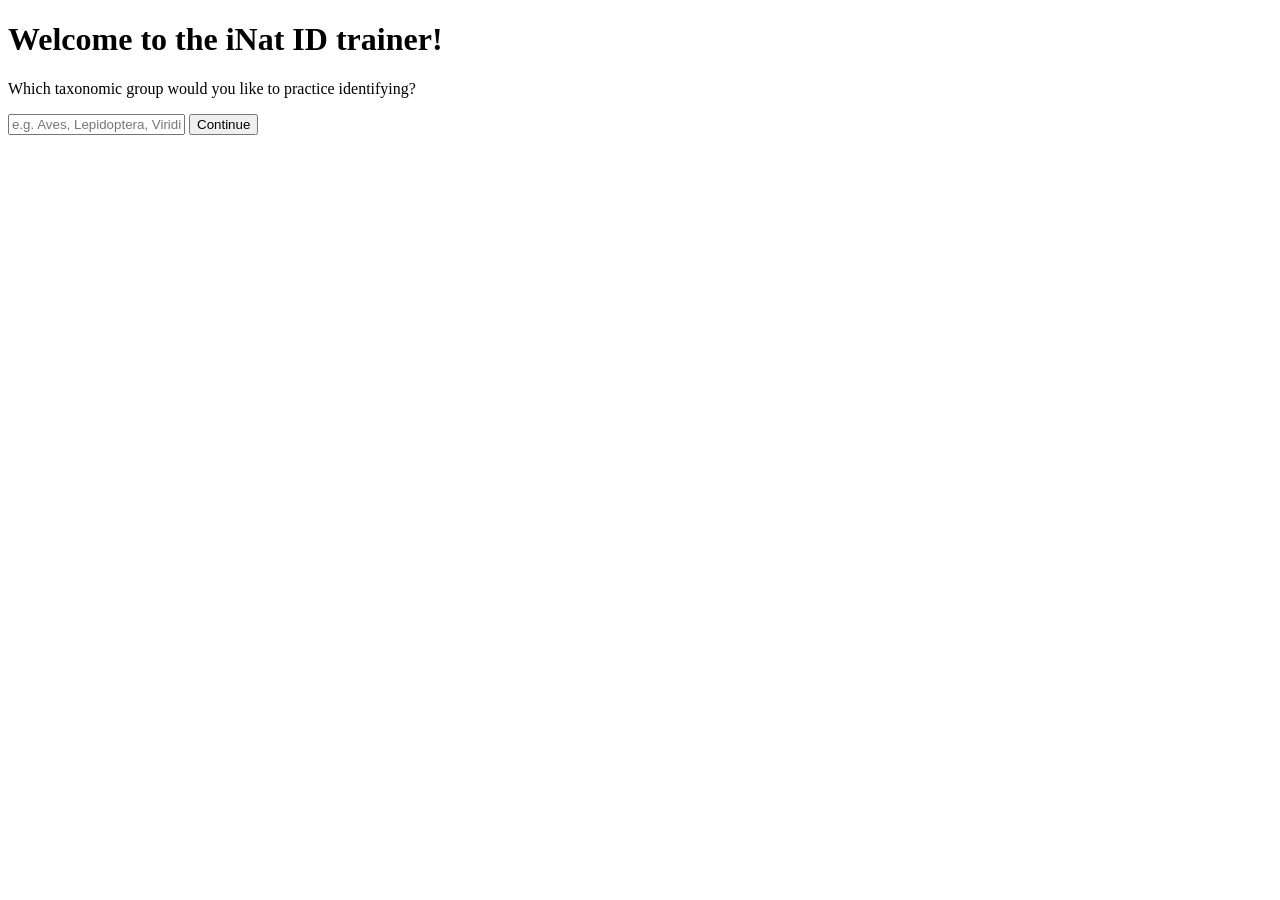
==== main.html @ 6d4fb7b5 "added HTML files" ====
<!DOCTYPE html>
<html lang="en">
<head>
    <meta charset="UTF-8">
    <meta name="viewport" content="width=device-width, initial-scale=1.0">
    <title>iNat ID trainer</title>
    <link rel="stylesheet" href="styles.css">
</head><body>
    <header>
        <h1>Welcome to the iNat ID trainer!</h1>
    </header>
    <div id="taxon-step">
        <p>Which taxonomic group would you like to practice identifying?</p>
        <input type="text" id="taxonomic-group" name="taxonomic-group" placeholder="e.g. Aves, Lepidoptera, Viridiplantae">
        <button id="taxon-continue">Continue</button>
    </div>

    <div id="region-step" style="display:none;">
        <p>Which geographic region do you want to train for?</p>
        <input type="text" id="region" name="region" placeholder="e.g. Global, Nearctic, Neotropics, Europe">
        <div>
            <button id="region-back">Back</button>
            <button id="region-continue">Start Training</button>
        </div>
    </div>

    <script>
        const taxonContinue = document.getElementById('taxon-continue');
        const regionContinue = document.getElementById('region-continue');
        const regionBack = document.getElementById('region-back');

        const taxonStep = document.getElementById('taxon-step');
        const regionStep = document.getElementById('region-step');

        function showStep(step) {
            taxonStep.style.display = step === 'taxon' ? '' : 'none';
            regionStep.style.display = step === 'region' ? '' : 'none';
        }

        taxonContinue.addEventListener('click', function() {
            const group = document.getElementById('taxonomic-group').value.trim();
            // Optionally validate group here
            showStep('region');
            document.getElementById('region').focus();
        });

        regionBack.addEventListener('click', function() {
            showStep('taxon');
            document.getElementById('taxonomic-group').focus();
        });

        regionContinue.addEventListener('click', function() {
            const group = document.getElementById('taxonomic-group').value.trim();
            const region = document.getElementById('region').value.trim();
            // Navigate to training.html with taxon and region as query params
            const params = new URLSearchParams();
            if (group) params.append('taxon', group);
            if (region) params.append('region', region);
            window.location.href = 'training.html' + (params.toString() ? '?' + params.toString() : '');
        });
    </script>
</body>
</html>
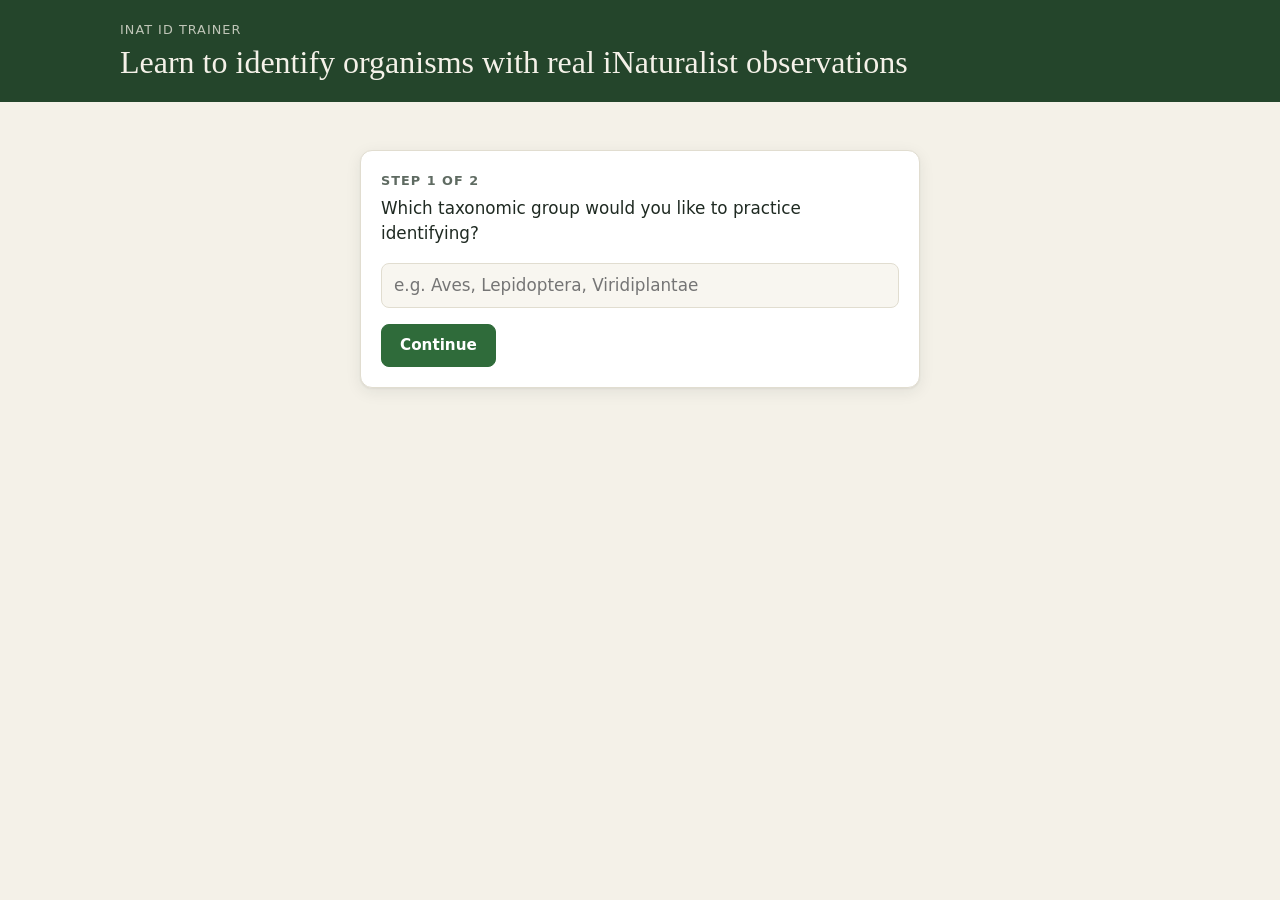
==== commit a8ac73da: "Add guessing, photo carousel, map and styling; fix API errors - Fix "Failed to fetch from iNaturalis" ====
--- a/main.html
+++ b/main.html
@@ -7,22 +7,33 @@
     <link rel="stylesheet" href="styles.css">
 </head><body>
     <header>
-        <h1>Welcome to the iNat ID trainer!</h1>
+        <div>
+            <span class="brand">iNat ID trainer</span>
+            <h1>Learn to identify organisms with real iNaturalist observations</h1>
+        </div>
     </header>
-    <div id="taxon-step">
-        <p>Which taxonomic group would you like to practice identifying?</p>
-        <input type="text" id="taxonomic-group" name="taxonomic-group" placeholder="e.g. Aves, Lepidoptera, Viridiplantae">
-        <button id="taxon-continue">Continue</button>
-    </div>
+    <main>
+        <section class="card start-card">
+            <div id="taxon-step">
+                <div class="step-label">Step 1 of 2</div>
+                <p><label for="taxonomic-group">Which taxonomic group would you like to practice identifying?</label></p>
+                <input type="text" id="taxonomic-group" name="taxonomic-group" placeholder="e.g. Aves, Lepidoptera, Viridiplantae">
+                <div class="button-row">
+                    <button id="taxon-continue" class="primary">Continue</button>
+                </div>
+            </div>
 
-    <div id="region-step" style="display:none;">
-        <p>Which geographic region do you want to train for?</p>
-        <input type="text" id="region" name="region" placeholder="e.g. Global, Nearctic, Neotropics, Europe">
-        <div>
-            <button id="region-back">Back</button>
-            <button id="region-continue">Start Training</button>
-        </div>
-    </div>
+            <div id="region-step" style="display:none;">
+                <div class="step-label">Step 2 of 2</div>
+                <p><label for="region">Which geographic region do you want to train for?</label></p>
+                <input type="text" id="region" name="region" placeholder="e.g. Global, Nearctic, Neotropics, Europe">
+                <div class="button-row">
+                    <button id="region-continue" class="primary">Start training</button>
+                    <button id="region-back">Back</button>
+                </div>
+            </div>
+        </section>
+    </main>
 
     <script>
         const taxonContinue = document.getElementById('taxon-continue');
@@ -58,6 +69,14 @@
             if (region) params.append('region', region);
             window.location.href = 'training.html' + (params.toString() ? '?' + params.toString() : '');
         });
+
+        // Pressing Enter in a text box continues to the next step
+        document.getElementById('taxonomic-group').addEventListener('keydown', function(event) {
+            if (event.key === 'Enter') taxonContinue.click();
+        });
+        document.getElementById('region').addEventListener('keydown', function(event) {
+            if (event.key === 'Enter') regionContinue.click();
+        });
     </script>
 </body>
 </html>
--- a/styles.css
+++ b/styles.css
@@ -0,0 +1,431 @@
+/* Shared styles for the iNat ID trainer */
+
+:root {
+    --bg: #f4f1e8;
+    --surface: #ffffff;
+    --surface-muted: #f8f6f0;
+    --text: #1f2a22;
+    --text-muted: #5f6b62;
+    --border: #e1ddd0;
+    --primary: #2f6b3a;
+    --primary-hover: #25562e;
+    --primary-text: #ffffff;
+    --header-bg: #24452b;
+    --header-text: #f4f1e8;
+    --photo-bg: #161a17;
+    --focus: #e0a526;
+    --correct-bg: #e3f1e1;
+    --correct-text: #22572b;
+    --correct-border: #5aa364;
+    --close-bg: #fbf1d9;
+    --close-text: #73550f;
+    --close-border: #d9a634;
+    --wrong-bg: #f8e3df;
+    --wrong-text: #8c2f22;
+    --wrong-border: #d0644f;
+    --shadow: 0 1px 2px rgba(31, 42, 34, 0.06), 0 4px 16px rgba(31, 42, 34, 0.08);
+    --radius: 12px;
+    --font-body: system-ui, -apple-system, "Segoe UI", Roboto, "Helvetica Neue", Arial, sans-serif;
+    --font-display: Georgia, "Iowan Old Style", "Palatino Linotype", Palatino, serif;
+}
+
+@media (prefers-color-scheme: dark) {
+    :root {
+        --bg: #141a16;
+        --surface: #1d2520;
+        --surface-muted: #232c26;
+        --text: #e6ebe4;
+        --text-muted: #9caa9f;
+        --border: #313c34;
+        --primary: #5fae6b;
+        --primary-hover: #74c180;
+        --primary-text: #0f1a12;
+        --header-bg: #1a2e1f;
+        --header-text: #e6ebe4;
+        --photo-bg: #0b0d0c;
+        --correct-bg: #1e3522;
+        --correct-text: #a8dcae;
+        --close-bg: #3a3018;
+        --close-text: #f0d48f;
+        --wrong-bg: #3d211d;
+        --wrong-text: #f2aea2;
+        --shadow: 0 1px 2px rgba(0, 0, 0, 0.3), 0 4px 16px rgba(0, 0, 0, 0.3);
+    }
+}
+
+* {
+    box-sizing: border-box;
+}
+
+body {
+    margin: 0;
+    background: var(--bg);
+    color: var(--text);
+    font-family: var(--font-body);
+    font-size: 16px;
+    line-height: 1.5;
+}
+
+a {
+    color: var(--primary);
+}
+
+h1 {
+    font-family: var(--font-display);
+    font-weight: normal;
+    font-size: clamp(1.4rem, 3vw, 2rem);
+    line-height: 1.2;
+    margin: 0;
+}
+
+/* ---------- Header ---------- */
+
+header {
+    background: var(--header-bg);
+    color: var(--header-text);
+    padding: 20px 16px;
+}
+
+header > * {
+    max-width: 1040px;
+    margin-left: auto;
+    margin-right: auto;
+}
+
+.brand {
+    display: block;
+    color: inherit;
+    opacity: 0.75;
+    font-size: 0.8rem;
+    letter-spacing: 0.08em;
+    text-transform: uppercase;
+    text-decoration: none;
+    margin-bottom: 4px;
+}
+
+.brand:hover {
+    opacity: 1;
+}
+
+main {
+    max-width: 1040px;
+    margin: 0 auto;
+    padding: 24px 16px 48px;
+}
+
+.card {
+    background: var(--surface);
+    border: 1px solid var(--border);
+    border-radius: var(--radius);
+    box-shadow: var(--shadow);
+    padding: 20px;
+}
+
+/* ---------- Form controls ---------- */
+
+button {
+    font: inherit;
+    font-size: 0.95rem;
+    font-weight: 600;
+    border-radius: 8px;
+    padding: 9px 18px;
+    cursor: pointer;
+    border: 1px solid var(--border);
+    background: var(--surface);
+    color: var(--text);
+    transition: background-color 0.15s, border-color 0.15s, transform 0.05s;
+}
+
+button:hover:not(:disabled) {
+    border-color: var(--primary);
+    color: var(--primary);
+}
+
+button:active:not(:disabled) {
+    transform: translateY(1px);
+}
+
+button:disabled {
+    opacity: 0.5;
+    cursor: default;
+}
+
+button.primary {
+    background: var(--primary);
+    border-color: var(--primary);
+    color: var(--primary-text);
+}
+
+button.primary:hover:not(:disabled) {
+    background: var(--primary-hover);
+    border-color: var(--primary-hover);
+    color: var(--primary-text);
+}
+
+button:focus-visible,
+input:focus-visible,
+a:focus-visible {
+    outline: 3px solid var(--focus);
+    outline-offset: 2px;
+}
+
+input[type="text"] {
+    font: inherit;
+    padding: 9px 12px;
+    border: 1px solid var(--border);
+    border-radius: 8px;
+    background: var(--surface-muted);
+    color: var(--text);
+    min-width: 0;
+}
+
+input[type="text"]:focus {
+    border-color: var(--primary);
+    background: var(--surface);
+}
+
+input[type="text"]:disabled {
+    opacity: 0.7;
+}
+
+.button-row {
+    display: flex;
+    flex-wrap: wrap;
+    gap: 8px;
+}
+
+/* ---------- Start page ---------- */
+
+.start-card {
+    max-width: 560px;
+    margin: 24px auto 0;
+}
+
+.start-card p {
+    margin-top: 0;
+    font-size: 1.05rem;
+}
+
+.start-card input[type="text"] {
+    display: block;
+    width: 100%;
+    margin-bottom: 16px;
+    font-size: 1.05rem;
+}
+
+.step-label {
+    color: var(--text-muted);
+    font-size: 0.8rem;
+    font-weight: 600;
+    letter-spacing: 0.08em;
+    text-transform: uppercase;
+    margin-bottom: 6px;
+}
+
+/* ---------- Training page: status ---------- */
+
+#loading {
+    display: flex;
+    align-items: center;
+    gap: 10px;
+    color: var(--text-muted);
+    font-style: italic;
+    margin: 0 0 16px;
+}
+
+#loading::before {
+    content: "";
+    width: 18px;
+    height: 18px;
+    border: 2px solid var(--border);
+    border-top-color: var(--primary);
+    border-radius: 50%;
+    animation: spin 0.8s linear infinite;
+}
+
+@keyframes spin {
+    to { transform: rotate(360deg); }
+}
+
+#error {
+    color: var(--wrong-text);
+    background: var(--wrong-bg);
+    border-left: 4px solid var(--wrong-border);
+    border-radius: 8px;
+    padding: 12px 14px;
+    margin-bottom: 16px;
+}
+
+/* ---------- Training page: photos and map ---------- */
+
+#specimen {
+    flex-wrap: wrap;
+    align-items: stretch;
+    gap: 20px;
+    margin-bottom: 20px;
+}
+
+#carousel {
+    flex: 3 1 420px;
+    min-width: 0;
+}
+
+#map-panel {
+    flex: 2 1 300px;
+    min-width: 0;
+}
+
+#carousel-frame {
+    position: relative;
+    height: 440px;
+    background: var(--photo-bg);
+    border-radius: var(--radius);
+    box-shadow: var(--shadow);
+    overflow: hidden;
+}
+
+#training-image {
+    display: block;
+    width: 100%;
+    height: 100%;
+    object-fit: contain;
+}
+
+#carousel-frame button {
+    position: absolute;
+    top: 50%;
+    transform: translateY(-50%);
+    width: 44px;
+    height: 44px;
+    padding: 0;
+    border: none;
+    border-radius: 50%;
+    background: rgba(255, 255, 255, 0.85);
+    color: #1f2a22;
+    font-size: 1.8rem;
+    line-height: 1;
+    box-shadow: 0 2px 8px rgba(0, 0, 0, 0.3);
+}
+
+#carousel-frame button:hover {
+    background: #ffffff;
+    color: #1f2a22;
+}
+
+#carousel-frame button:active {
+    transform: translateY(-50%) scale(0.95);
+}
+
+#photo-prev {
+    left: 12px;
+}
+
+#photo-next {
+    right: 12px;
+}
+
+#map {
+    height: 440px;
+    border-radius: var(--radius);
+    box-shadow: var(--shadow);
+    border: 1px solid var(--border);
+}
+
+#photo-counter,
+#map-note {
+    color: var(--text-muted);
+    font-size: 0.875rem;
+    margin: 8px 2px 0;
+}
+
+/* ---------- Training page: quiz ---------- */
+
+#info {
+    color: var(--text-muted);
+    font-size: 0.9rem;
+    margin: 0 0 16px;
+}
+
+#guess-form {
+    margin-bottom: 16px;
+}
+
+#guess-form label {
+    display: block;
+    font-weight: 600;
+    margin-bottom: 6px;
+}
+
+.guess-row {
+    display: flex;
+    gap: 8px;
+}
+
+.guess-row input[type="text"] {
+    flex: 1;
+    font-size: 1.05rem;
+}
+
+#guess-result {
+    border-radius: 8px;
+    border-left: 4px solid;
+    padding: 12px 14px;
+    margin: 0 0 16px;
+    font-weight: 600;
+}
+
+#guess-result.correct {
+    color: var(--correct-text);
+    background: var(--correct-bg);
+    border-color: var(--correct-border);
+}
+
+#guess-result.close {
+    color: var(--close-text);
+    background: var(--close-bg);
+    border-color: var(--close-border);
+}
+
+#guess-result.wrong {
+    color: var(--wrong-text);
+    background: var(--wrong-bg);
+    border-color: var(--wrong-border);
+}
+
+#species-id {
+    font-family: var(--font-display);
+    font-size: 1.6rem;
+    margin: 0 0 16px;
+    padding-bottom: 16px;
+    border-bottom: 1px solid var(--border);
+}
+
+#species-id strong {
+    font-weight: normal;
+}
+
+/* ---------- Leaflet tweaks ---------- */
+
+.leaflet-container {
+    font-family: var(--font-body);
+}
+
+/* ---------- Small screens ---------- */
+
+@media (max-width: 600px) {
+    #carousel-frame {
+        height: 320px;
+    }
+
+    #map {
+        height: 300px;
+    }
+
+    .card {
+        padding: 16px;
+    }
+
+    .guess-row {
+        flex-direction: column;
+    }
+}
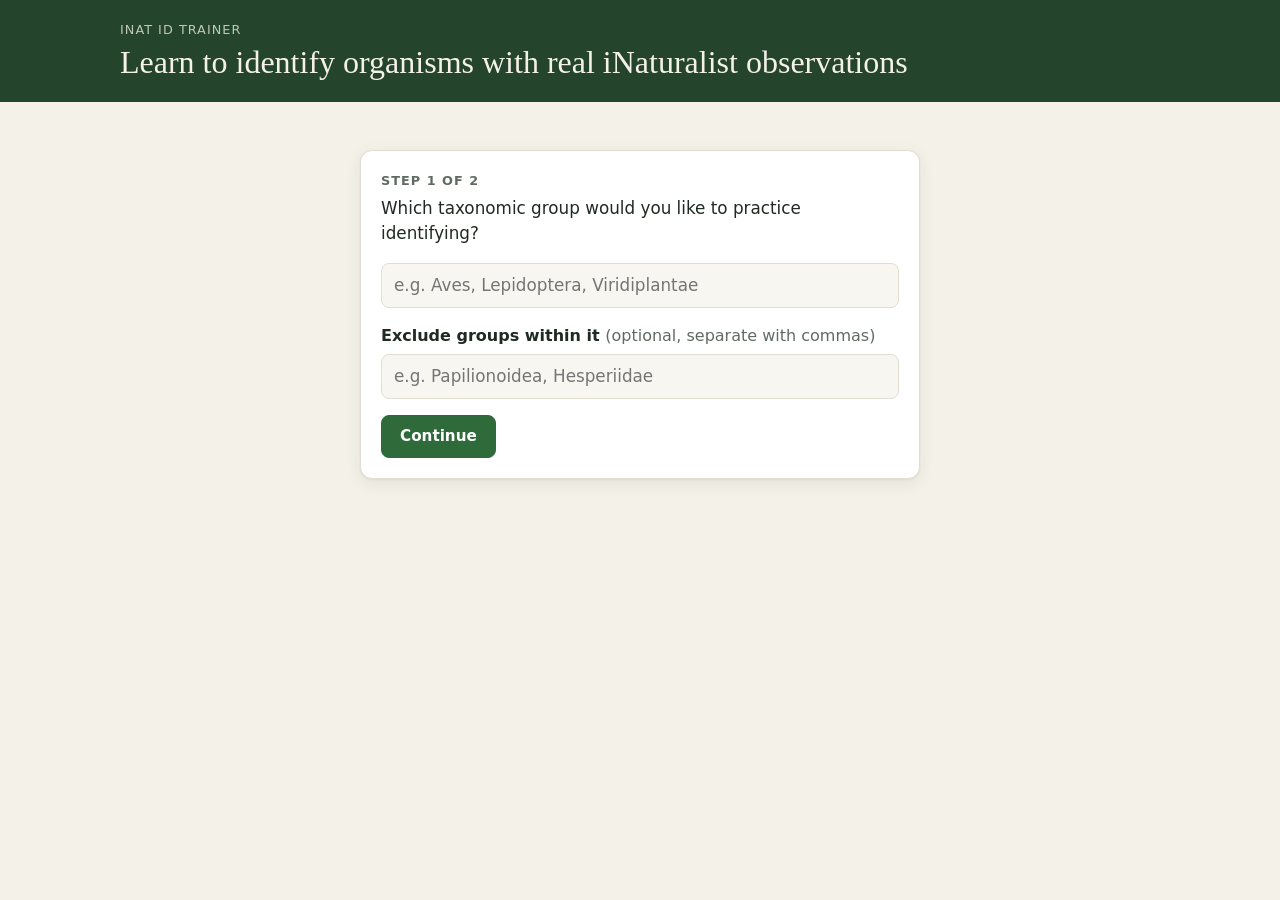
==== commit 5e4dfbf8: "Add filters to exclude sub-taxa and to train on one life stage - Start page: optional comma-separate" ====
--- a/main.html
+++ b/main.html
@@ -18,6 +18,8 @@
                 <div class="step-label">Step 1 of 2</div>
                 <p><label for="taxonomic-group">Which taxonomic group would you like to practice identifying?</label></p>
                 <input type="text" id="taxonomic-group" name="taxonomic-group" placeholder="e.g. Aves, Lepidoptera, Viridiplantae">
+                <label class="field-label" for="exclude">Exclude groups within it <span class="optional">(optional, separate with commas)</span></label>
+                <input type="text" id="exclude" name="exclude" placeholder="e.g. Papilionoidea, Hesperiidae">
                 <div class="button-row">
                     <button id="taxon-continue" class="primary">Continue</button>
                 </div>
@@ -27,6 +29,11 @@
                 <div class="step-label">Step 2 of 2</div>
                 <p><label for="region">Which geographic region do you want to train for?</label></p>
                 <input type="text" id="region" name="region" placeholder="e.g. Global, Nearctic, Neotropics, Europe">
+                <label class="field-label" for="lifestage">Life stage <span class="optional">(optional)</span></label>
+                <select id="lifestage" name="lifestage">
+                    <option value="">Any life stage</option>
+                </select>
+                <p class="hint">Filtering by life stage only includes observations where someone has annotated the life stage, so fewer observations will be available.</p>
                 <div class="button-row">
                     <button id="region-continue" class="primary">Start training</button>
                     <button id="region-back">Back</button>
@@ -43,6 +50,41 @@
         const taxonStep = document.getElementById('taxon-step');
         const regionStep = document.getElementById('region-step');
 
+        // Fill the life stage menu with the stages iNaturalist allows for the chosen group
+        // (e.g. no "Nymph" for butterflies). If anything fails, only "Any life stage" is offered.
+        let lifeStageTerm; // cached Life Stage controlled term
+        let lifeStageRequest = 0; // lets a newer call win if the group is changed quickly
+        async function populateLifeStages(group) {
+            const request = ++lifeStageRequest;
+            const select = document.getElementById('lifestage');
+            const previous = select.value;
+            select.replaceChildren(new Option('Any life stage', ''));
+            try {
+                if (!lifeStageTerm) {
+                    const response = await fetch('https://api.inaturalist.org/v1/controlled_terms');
+                    if (!response.ok) throw new Error(`HTTP ${response.status}`);
+                    const terms = (await response.json()).results;
+                    lifeStageTerm = terms.find(term => term.label === 'Life Stage');
+                }
+                let lineage = null; // the group's taxon ID and its ancestors' IDs
+                if (group) {
+                    const response = await fetch(`https://api.inaturalist.org/v1/taxa/autocomplete?q=${encodeURIComponent(group)}&per_page=1`);
+                    if (!response.ok) throw new Error(`HTTP ${response.status}`);
+                    const match = (await response.json()).results[0];
+                    if (match) lineage = [...(match.ancestor_ids || []), match.id];
+                }
+                if (request !== lifeStageRequest) return;
+                for (const value of lifeStageTerm.values) {
+                    // A value applies if one of its taxa is the group or one of its ancestors
+                    const applies = !lineage || !value.taxon_ids || value.taxon_ids.some(id => lineage.includes(id));
+                    if (applies) select.add(new Option(value.label, value.label.toLowerCase()));
+                }
+                select.value = [...select.options].some(o => o.value === previous) ? previous : '';
+            } catch (err) {
+                console.warn('Could not load life stages:', err);
+            }
+        }
+
         function showStep(step) {
             taxonStep.style.display = step === 'taxon' ? '' : 'none';
             regionStep.style.display = step === 'region' ? '' : 'none';
@@ -50,7 +92,7 @@
 
         taxonContinue.addEventListener('click', function() {
             const group = document.getElementById('taxonomic-group').value.trim();
-            // Optionally validate group here
+            populateLifeStages(group);
             showStep('region');
             document.getElementById('region').focus();
         });
@@ -63,15 +105,22 @@
         regionContinue.addEventListener('click', function() {
             const group = document.getElementById('taxonomic-group').value.trim();
             const region = document.getElementById('region').value.trim();
-            // Navigate to training.html with taxon and region as query params
+            const exclude = document.getElementById('exclude').value.trim();
+            const lifeStage = document.getElementById('lifestage').value;
+            // Navigate to training.html with taxon, exclusions, region and life stage as query params
             const params = new URLSearchParams();
             if (group) params.append('taxon', group);
+            if (exclude) params.append('exclude', exclude);
             if (region) params.append('region', region);
+            if (lifeStage) params.append('lifestage', lifeStage);
             window.location.href = 'training.html' + (params.toString() ? '?' + params.toString() : '');
         });
 
         // Pressing Enter in a text box continues to the next step
         document.getElementById('taxonomic-group').addEventListener('keydown', function(event) {
+            if (event.key === 'Enter') taxonContinue.click();
+        });
+        document.getElementById('exclude').addEventListener('keydown', function(event) {
             if (event.key === 'Enter') taxonContinue.click();
         });
         document.getElementById('region').addEventListener('keydown', function(event) {
--- a/styles.css
+++ b/styles.css
@@ -179,7 +179,17 @@
     min-width: 0;
 }
 
-input[type="text"]:focus {
+select {
+    font: inherit;
+    padding: 9px 12px;
+    border: 1px solid var(--border);
+    border-radius: 8px;
+    background: var(--surface-muted);
+    color: var(--text);
+}
+
+input[type="text"]:focus,
+select:focus {
     border-color: var(--primary);
     background: var(--surface);
 }
@@ -206,11 +216,33 @@
     font-size: 1.05rem;
 }
 
-.start-card input[type="text"] {
+.start-card input[type="text"],
+.start-card select {
     display: block;
     width: 100%;
     margin-bottom: 16px;
     font-size: 1.05rem;
+}
+
+.hint {
+    color: var(--text-muted);
+    font-size: 0.85rem;
+    margin: -8px 0 16px;
+}
+
+.start-card p.hint {
+    font-size: 0.85rem;
+}
+
+.field-label {
+    display: block;
+    font-weight: 600;
+    margin-bottom: 6px;
+}
+
+.optional {
+    color: var(--text-muted);
+    font-weight: normal;
 }
 
 .step-label {
